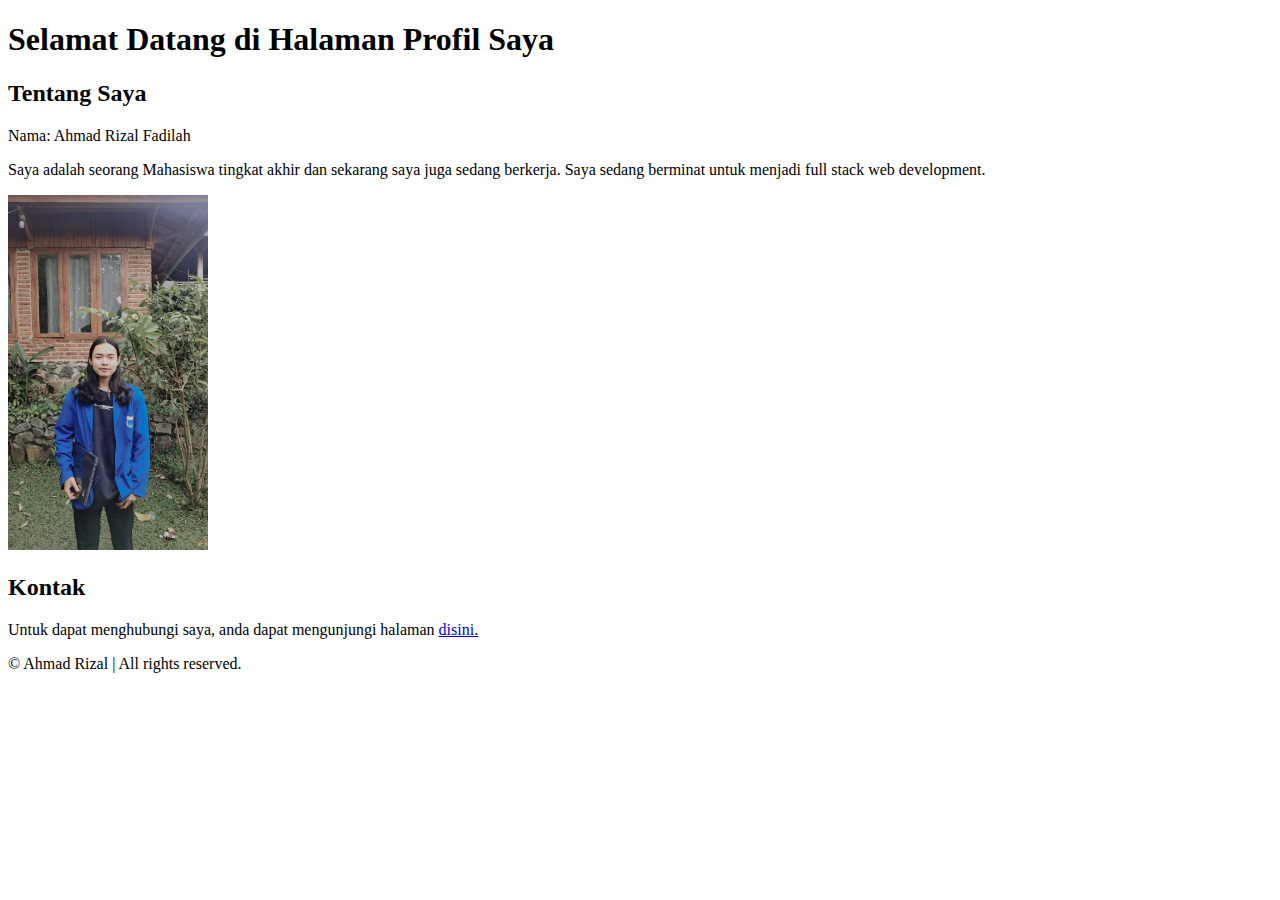
==== index.html @ 11ec41e2 "menambahkan index.html" ====
<!DOCTYPE html>
<html lang="id">
  <head>
    <meta charset="UTF-8" />
    <meta name="viewport" content="width=device-width, initial-scale=1.0" />
    <title>Profil Saya</title>
  </head>
  <body>
    <header>
      <h1>Selamat Datang di Halaman Profil Saya</h1>
    </header>
    <main>
      <section>
        <h2>Tentang Saya</h2>
        <p>Nama: Ahmad Rizal Fadilah</p>
        <p>
          Saya adalah seorang Mahasiswa tingkat akhir dan sekarang saya juga
          sedang berkerja. Saya sedang berminat untuk menjadi full stack web
          development.
        </p>
        <img src="assets/1.jpeg" alt="Foto Diri" width="200px" height="auto" />
      </section>
      <section>
        <h2>Kontak</h2>
        <p>
          Untuk dapat menghubungi saya, anda dapat mengunjungi halaman
          <a href="contact.html">disini.</a>
        </p>
      </section>
    </main>
    <footer>
      <p>&copy; Ahmad Rizal | All rights reserved.</p>
    </footer>
  </body>
</html>
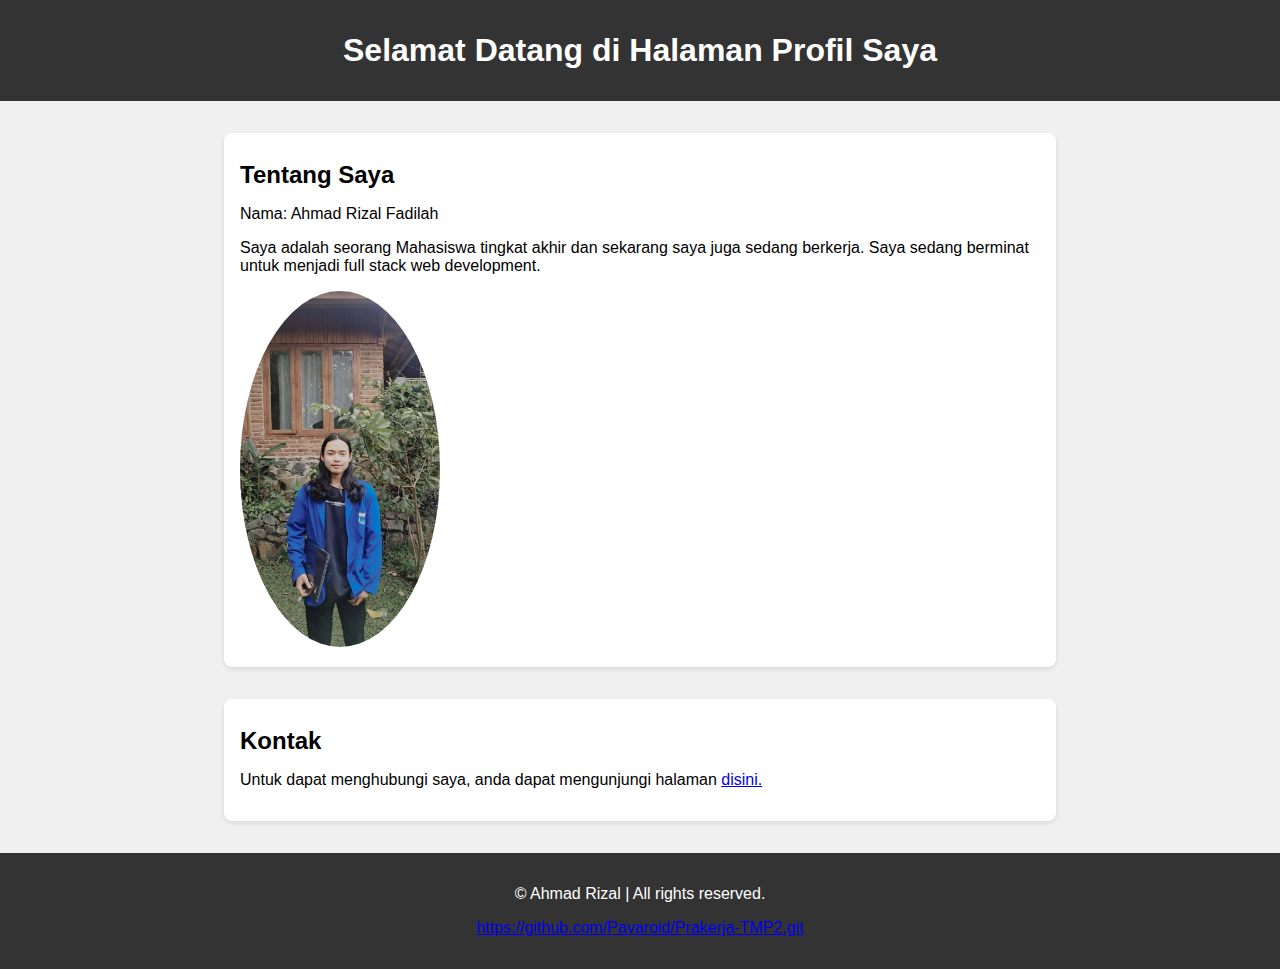
==== commit 34df72c1: "Commit awal dengan HTML dan CSS" ====
--- a/index.html
+++ b/index.html
@@ -4,6 +4,7 @@
     <meta charset="UTF-8" />
     <meta name="viewport" content="width=device-width, initial-scale=1.0" />
     <title>Profil Saya</title>
+    <link rel="stylesheet" href="style.css">
   </head>
   <body>
     <header>
@@ -18,7 +19,7 @@
           sedang berkerja. Saya sedang berminat untuk menjadi full stack web
           development.
         </p>
-        <img src="assets/1.jpeg" alt="Foto Diri" width="200px" height="auto" />
+        <img src="assets/1.jpeg" alt="Foto Diri" width="200px" height="auto" class="profile-pic" />
       </section>
       <section>
         <h2>Kontak</h2>
@@ -30,6 +31,11 @@
     </main>
     <footer>
       <p>&copy; Ahmad Rizal | All rights reserved.</p>
+      <p>
+        <a href="https://github.com/Pavaroid/Prakerja-TMP2.git"
+          >https://github.com/Pavaroid/Prakerja-TMP2.git</a
+        >
+      </p>
     </footer>
   </body>
 </html>
--- a/style.css
+++ b/style.css
@@ -0,0 +1,112 @@
+/* Gaya Umum */
+body {
+  font-family: Arial, sans-serif;
+  margin: 0;
+  padding: 0;
+  background-color: #f0f0f0;
+}
+
+header {
+  background-color: #333;
+  color: #fff;
+  padding: 1em 0;
+  text-align: center;
+}
+
+h1,
+h2 {
+  margin: 0.5em 0;
+}
+
+/* Tata Letak */
+main {
+  display: flex;
+  flex-direction: column;
+  align-items: center;
+  padding: 1em;
+}
+
+section {
+  background-color: #fff;
+  border-radius: 8px;
+  -webkit-border-radius: 8px;
+  -moz-border-radius: 8px;
+  -ms-border-radius: 8px;
+  -o-border-radius: 8px;
+  box-shadow: 0 2px 4px rgba(0, 0, 0, 0.1);
+  margin: 1em 0;
+  padding: 1em;
+  width: 80%;
+  max-width: 800px;
+}
+
+.profile-pic {
+  width: 200px;
+  height: auto;
+  border-radius: 50%;
+  -webkit-border-radius: 50%;
+  -moz-border-radius: 50%;
+  -ms-border-radius: 50%;
+  -o-border-radius: 50%;
+}
+
+.section h2 {
+  background-color: #fff;
+  border-radius: 8px;
+  -webkit-border-radius: 8px;
+  -moz-border-radius: 8px;
+  -ms-border-radius: 8px;
+  -o-border-radius: 8px;
+  box-shadow: 0 2px 4px rgba(0, 0, 0, 0.1);
+  margin: 1em 0;
+  padding: 1em;
+  width: 80%;
+  max-width: 800px;
+}
+
+/* Gaya Formulir */
+.form-input {
+  width: 100%;
+  padding: 0.5em;
+  margin: 0.5em 0;
+  border: 1px solid #ccc;
+  border-radius: 4px;
+  -webkit-border-radius: 4px;
+  -moz-border-radius: 4px;
+  -ms-border-radius: 4px;
+  -o-border-radius: 4px;
+}
+
+.form-submit {
+  background-color: #333;
+  color: #fff;
+  padding: 0.5em 1em;
+  border: none;
+  border-radius: 4px;
+  -webkit-border-radius: 4px;
+  -moz-border-radius: 4px;
+  -ms-border-radius: 4px;
+  -o-border-radius: 4px;
+  cursor: pointer;
+}
+
+.form-submit:hover {
+  background-color: #555;
+  transition: background-color 0.3s ease;
+  -webkit-transition: background-color 0.3s ease;
+  -moz-transition: background-color 0.3s ease;
+  -ms-transition: background-color 0.3s ease;
+  -o-transition: background-color 0.3s ease;
+}
+
+/* Gaya Footer */
+footer {
+  background-color: #333;
+  color: #fff;
+  text-align: center;
+  padding: 1em 0;
+  position: relative;
+  width: 100%;
+  bottom: 0;
+  left: 0;
+}
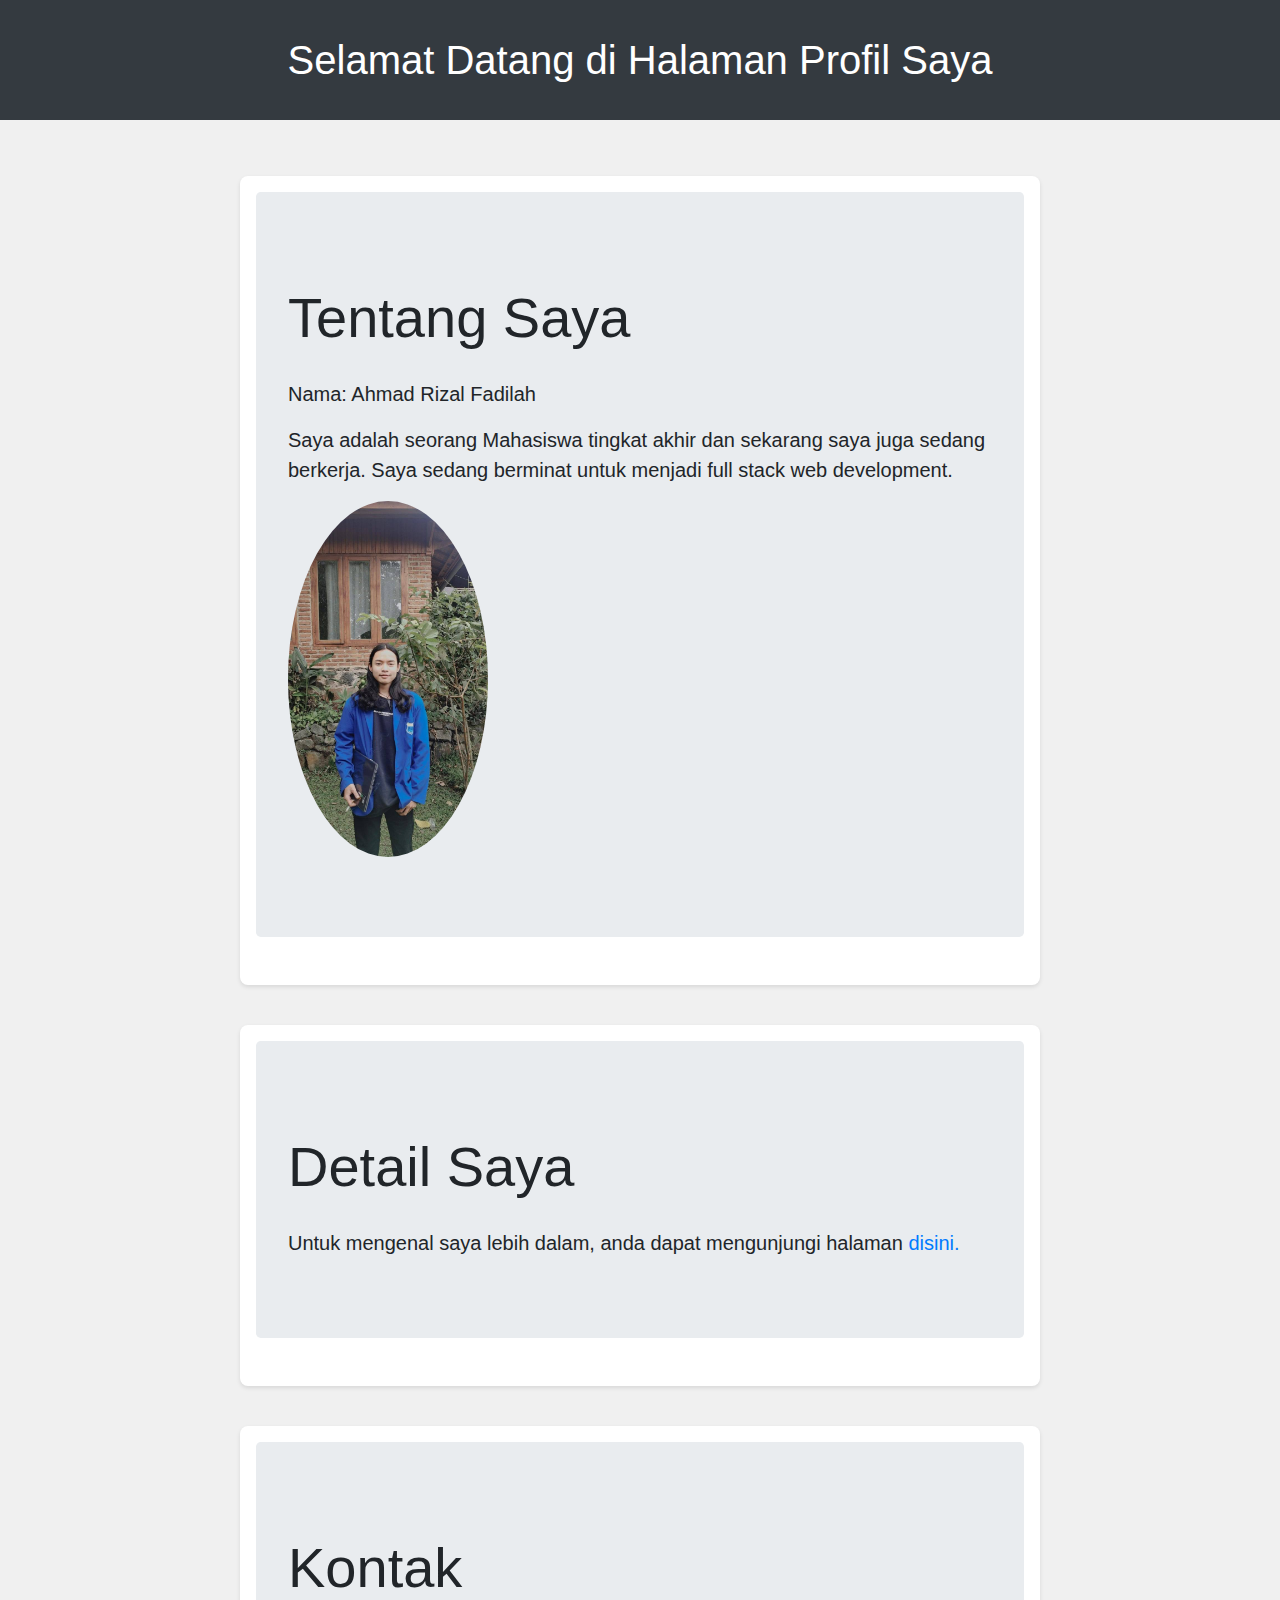
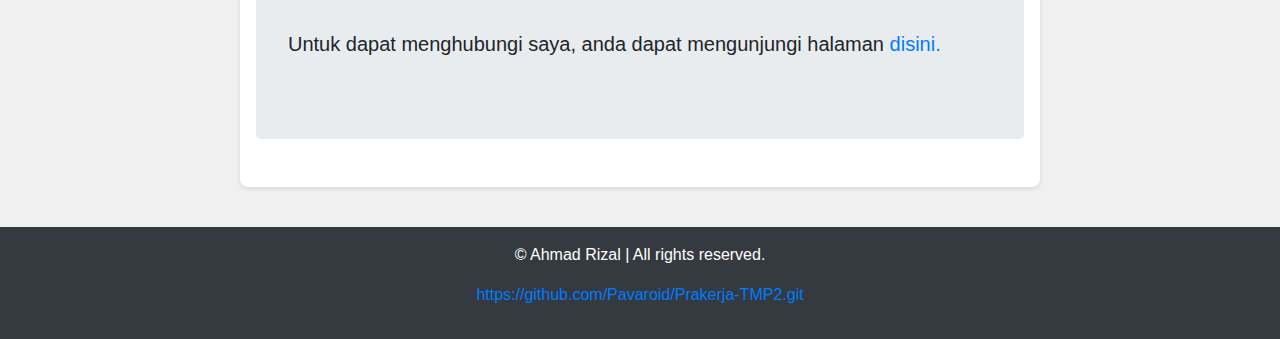
==== commit 519deb2c: "Integrasi Bootstrap dan peningkatan tampilan" ====
--- a/index.html
+++ b/index.html
@@ -4,38 +4,68 @@
     <meta charset="UTF-8" />
     <meta name="viewport" content="width=device-width, initial-scale=1.0" />
     <title>Profil Saya</title>
-    <link rel="stylesheet" href="style.css">
+    <link
+      rel="stylesheet"
+      href="https://stackpath.bootstrapcdn.com/bootstrap/4.5.2/css/bootstrap.min.css"
+    />
+    <link rel="stylesheet" href="style.css" />
   </head>
   <body>
-    <header>
+    <header class="bg-dark text-white text-center py-3">
       <h1>Selamat Datang di Halaman Profil Saya</h1>
     </header>
-    <main>
-      <section>
-        <h2>Tentang Saya</h2>
-        <p>Nama: Ahmad Rizal Fadilah</p>
-        <p>
-          Saya adalah seorang Mahasiswa tingkat akhir dan sekarang saya juga
-          sedang berkerja. Saya sedang berminat untuk menjadi full stack web
-          development.
-        </p>
-        <img src="assets/1.jpeg" alt="Foto Diri" width="200px" height="auto" class="profile-pic" />
+    <main class="container mt-4">
+      <section id="about-me" class="mb-4">
+        <div class="jumbotron">
+          <h2 class="display-4">Tentang Saya</h2>
+          <p class="lead">Nama: Ahmad Rizal Fadilah</p>
+          <p class="lead">
+            Saya adalah seorang Mahasiswa tingkat akhir dan sekarang saya juga
+            sedang berkerja. Saya sedang berminat untuk menjadi full stack web
+            development.
+          </p>
+          <img
+            src="assets/1.jpeg"
+            alt="Foto Diri"
+            width="200px"
+            height="auto"
+            class="img-fluid rounded-circle mb-3"
+          />
+        </div>
       </section>
-      <section>
-        <h2>Kontak</h2>
-        <p>
-          Untuk dapat menghubungi saya, anda dapat mengunjungi halaman
-          <a href="contact.html">disini.</a>
-        </p>
+
+      <section id="detail-me" class="mb-4">
+        <div class="jumbotron">
+          <h2 class="display-4">Detail Saya</h2>
+          <p class="lead">
+            Untuk mengenal saya lebih dalam, anda dapat mengunjungi halaman
+            <a href="detail.html">disini.</a>
+          </p>
+        </div>
+      </section>
+
+      <section id="contact-me" class="mb-4">
+        <div class="jumbotron">
+          <h2 class="display-4">Kontak</h2>
+          <p class="lead">
+            Untuk dapat menghubungi saya, anda dapat mengunjungi halaman
+            <a href="contact.html">disini.</a>
+          </p>
+        </div>
       </section>
     </main>
-    <footer>
+    <footer class="bg-dark text-white text-center py-3">
       <p>&copy; Ahmad Rizal | All rights reserved.</p>
       <p>
         <a href="https://github.com/Pavaroid/Prakerja-TMP2.git"
           >https://github.com/Pavaroid/Prakerja-TMP2.git</a
         >
       </p>
+
+      <!-- Content goes here -->
+      <script src="https://code.jquery.com/jquery-3.5.1.slim.min.js"></script>
+      <script src="https://cdn.jsdelivr.net./npm/@popperjs/core@2.9.3/dist/umd/popper.min.js"></script>
+      <script src="https://stackpath.bootstrapcdn.com/bootstrap/4.5.2/js/bootstrap.min.js"></script>
     </footer>
   </body>
 </html>
--- a/style.css
+++ b/style.css
@@ -65,7 +65,7 @@
 }
 
 /* Gaya Formulir */
-.form-input {
+.form-group {
   width: 100%;
   padding: 0.5em;
   margin: 0.5em 0;
@@ -99,6 +99,26 @@
   -o-transition: background-color 0.3s ease;
 }
 
+.form-control:hover {
+  border-color: #0056b3;
+}
+
+.form-control:focus {
+  border-color: #0056b3;
+  box-shadow: 0 0 5px rgba(0, 86, 179, 0.5);
+}
+
+.btn-primary {
+  transition: background-color 0.3s ease;
+  -webkit-transition: background-color 0.3s ease;
+  -moz-transition: background-color 0.3s ease;
+  -ms-transition: background-color 0.3s ease;
+  -o-transition: background-color 0.3s ease;
+}
+
+.btn-primary:hover {
+  background-color: #004a99;
+}
 /* Gaya Footer */
 footer {
   background-color: #333;
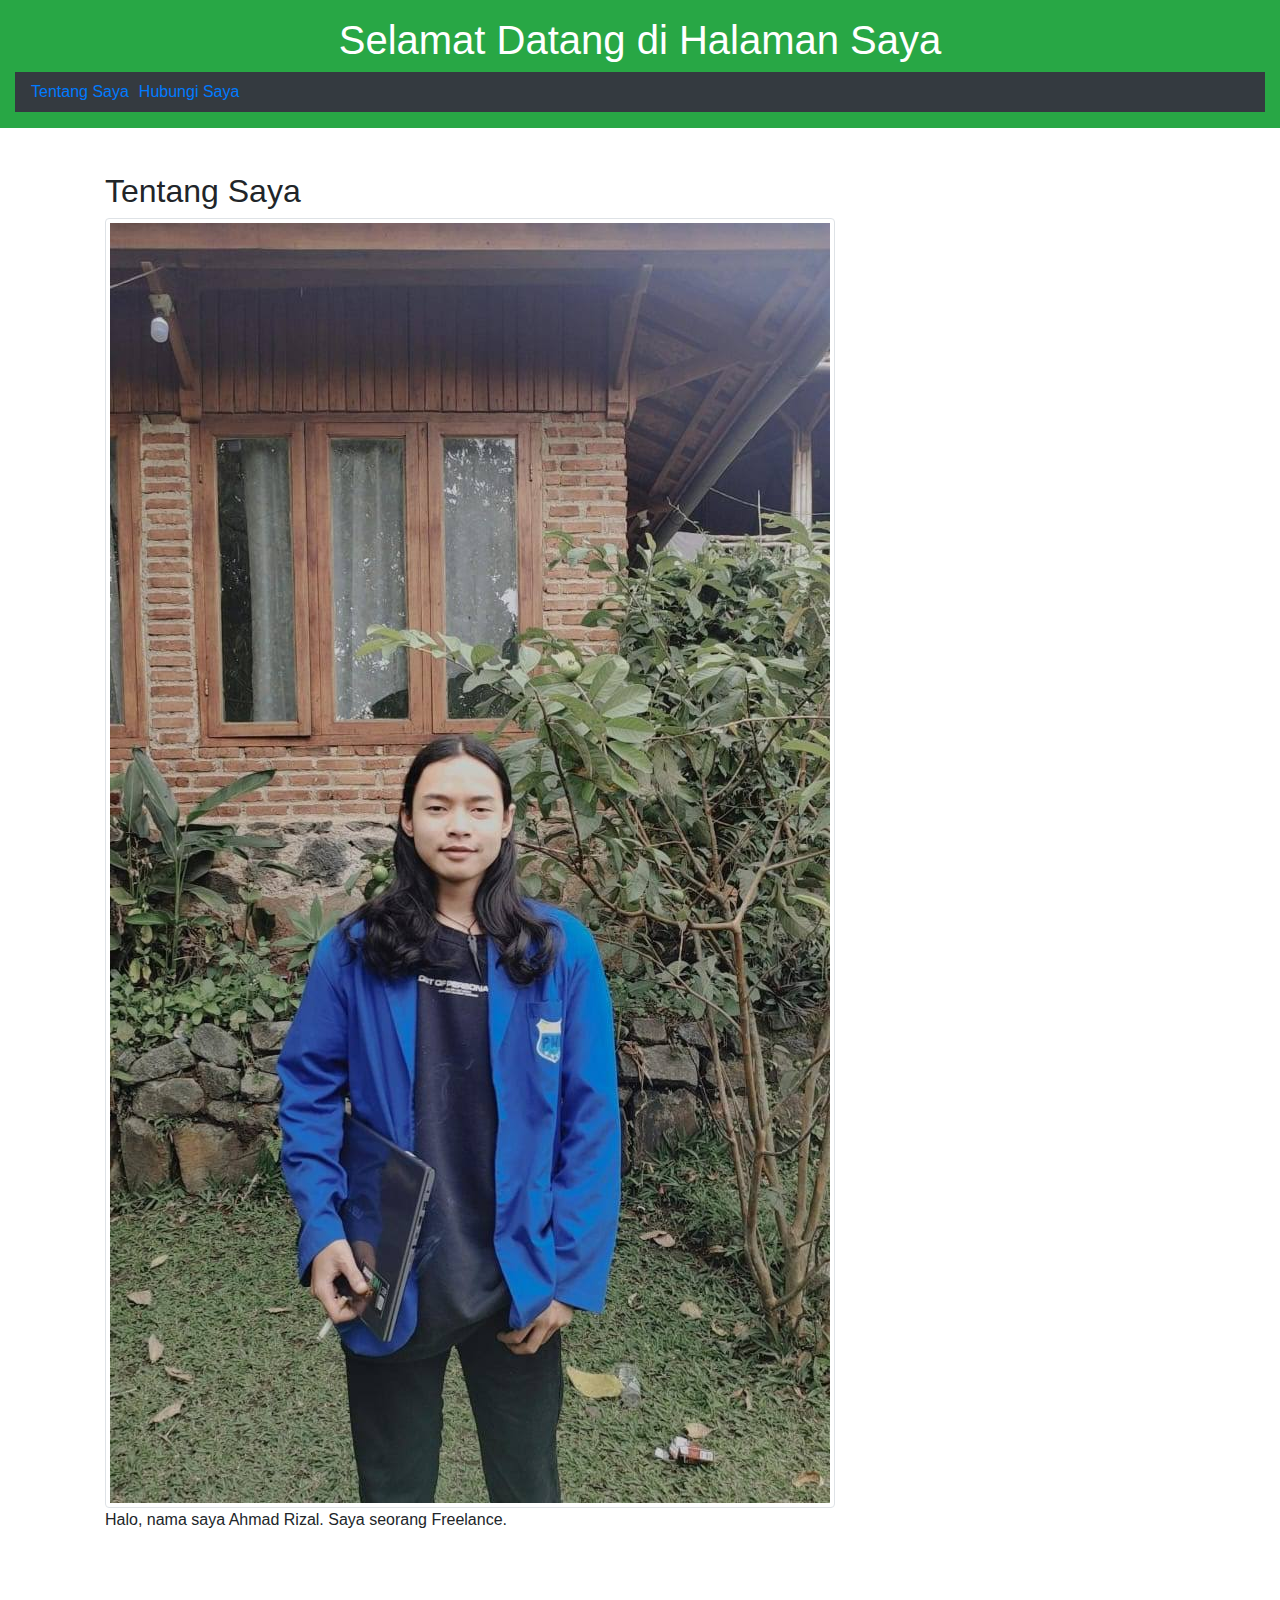
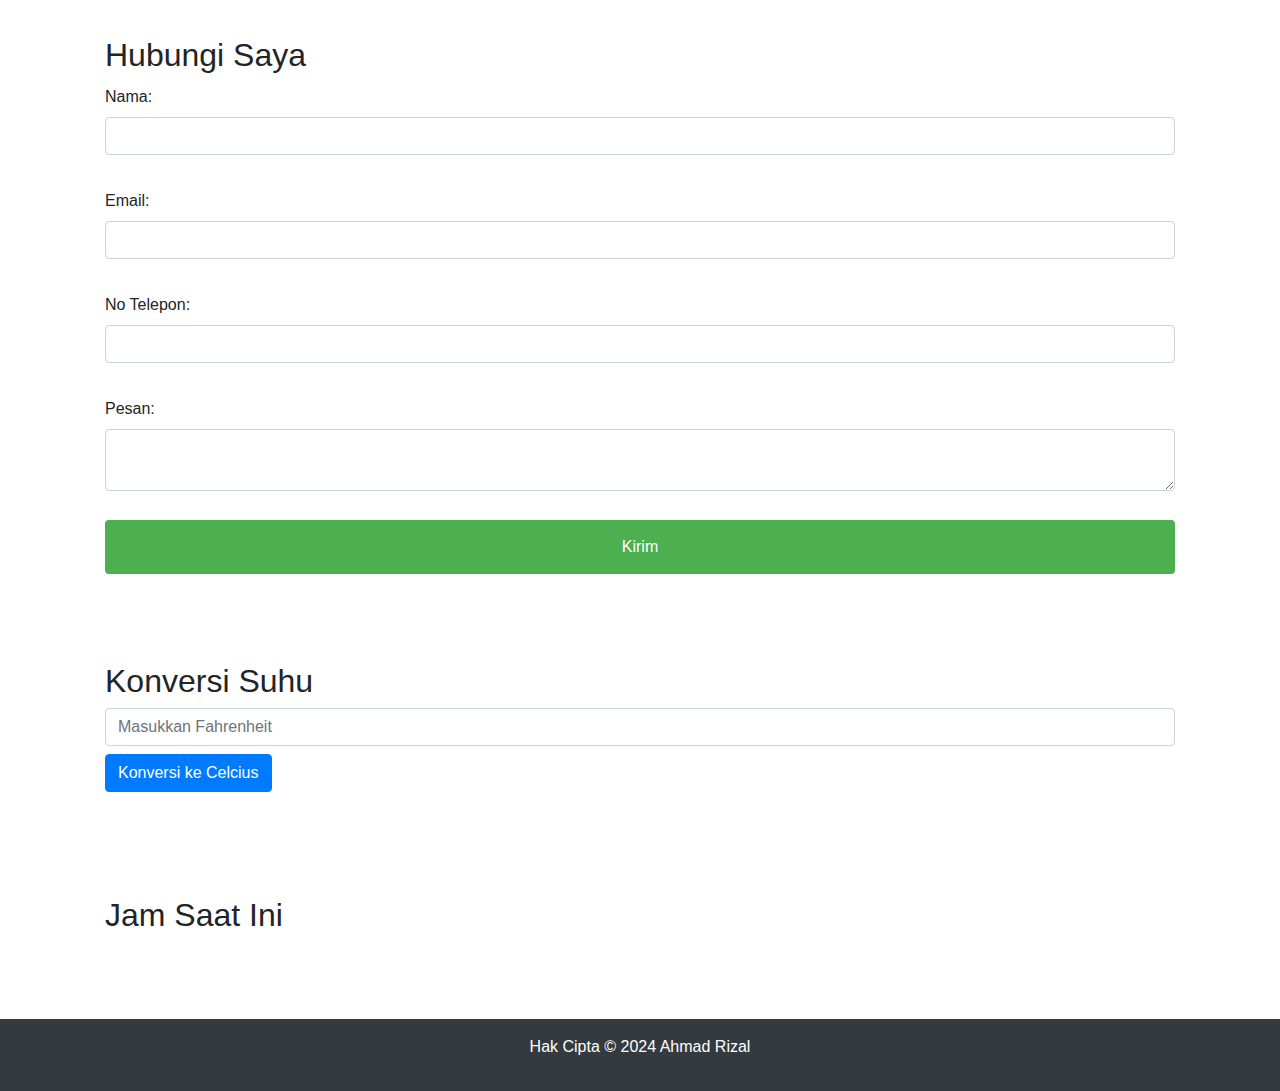
==== commit fad8001c: "menambahkan keseluruhan" ====
--- a/index.html
+++ b/index.html
@@ -1,71 +1,102 @@
 <!DOCTYPE html>
-<html lang="id">
+<html lang="en">
   <head>
     <meta charset="UTF-8" />
     <meta name="viewport" content="width=device-width, initial-scale=1.0" />
-    <title>Profil Saya</title>
+    <title>Portofolio Saya</title>
     <link
+      href="https://maxcdn.bootstrapcdn.com/bootstrap/4.5.2/css/bootstrap.min.css"
       rel="stylesheet"
-      href="https://stackpath.bootstrapcdn.com/bootstrap/4.5.2/css/bootstrap.min.css"
     />
     <link rel="stylesheet" href="style.css" />
   </head>
   <body>
-    <header class="bg-dark text-white text-center py-3">
-      <h1>Selamat Datang di Halaman Profil Saya</h1>
+    <header class="bg-success text-white text-center py-3">
+      <h1>Selamat Datang di Halaman Saya</h1>
+      <nav class="navbar navbar-expand-sm bg-dark navbar-dark">
+        <ul class="navbar-nav">
+          <li class="nav-item"><a href="#about">Tentang Saya</a></li>
+          <li class="nav-item"><a href="#contact">Hubungi Saya</a></li>
+        </ul>
+      </nav>
     </header>
+
     <main class="container mt-4">
-      <section id="about-me" class="mb-4">
-        <div class="jumbotron">
-          <h2 class="display-4">Tentang Saya</h2>
-          <p class="lead">Nama: Ahmad Rizal Fadilah</p>
-          <p class="lead">
-            Saya adalah seorang Mahasiswa tingkat akhir dan sekarang saya juga
-            sedang berkerja. Saya sedang berminat untuk menjadi full stack web
-            development.
-          </p>
-          <img
-            src="assets/1.jpeg"
-            alt="Foto Diri"
-            width="200px"
-            height="auto"
-            class="img-fluid rounded-circle mb-3"
-          />
-        </div>
+      <section id="about" class="mb-5">
+        <h2>Tentang Saya</h2>
+        <img src="assets/1.jpeg" alt="Foto Diri" class="img-thumbnail" />
+        <p>Halo, nama saya Ahmad Rizal. Saya seorang Freelance.</p>
       </section>
 
-      <section id="detail-me" class="mb-4">
-        <div class="jumbotron">
-          <h2 class="display-4">Detail Saya</h2>
-          <p class="lead">
-            Untuk mengenal saya lebih dalam, anda dapat mengunjungi halaman
-            <a href="detail.html">disini.</a>
-          </p>
-        </div>
+      <section id="contact">
+        <h2>Hubungi Saya</h2>
+        <form action="your-form-handler.php" method="post">
+          <label for="name">Nama:</label>
+          <input
+            type="text"
+            id="name"
+            name="name"
+            class="form-control"
+            required
+          /><br />
+
+          <label for="email">Email:</label>
+          <input
+            type="email"
+            id="email"
+            name="email"
+            class="form-control"
+            required
+          /><br />
+
+          <label for="phone">No Telepon:</label>
+          <input
+            type="tel"
+            id="phone"
+            name="phone"
+            class="form-control"
+            required
+          /><br />
+
+          <label for="message">Pesan:</label>
+          <textarea
+            id="message"
+            name="message"
+            class="form-control"
+            required
+          ></textarea
+          ><br />
+
+          <input type="submit" value="Kirim" class="btn btn-success" />
+        </form>
       </section>
 
-      <section id="contact-me" class="mb-4">
-        <div class="jumbotron">
-          <h2 class="display-4">Kontak</h2>
-          <p class="lead">
-            Untuk dapat menghubungi saya, anda dapat mengunjungi halaman
-            <a href="contact.html">disini.</a>
-          </p>
-        </div>
+      <section id="temperature-conversion" class="my-5">
+        <h2>Konversi Suhu</h2>
+        <input
+          type="number"
+          id="fahrenheit"
+          placeholder="Masukkan Fahrenheit"
+          class="form-control"
+        />
+        <button onclick="convertTemperature()" class="btn btn-primary mt-2">
+          Konversi ke Celcius
+        </button>
+        <p id="celsius"></p>
+      </section>
+
+      <section id="clock-section" class="my-5">
+        <h2>Jam Saat Ini</h2>
+        <p id="clock"></p>
       </section>
     </main>
+
     <footer class="bg-dark text-white text-center py-3">
-      <p>&copy; Ahmad Rizal | All rights reserved.</p>
-      <p>
-        <a href="https://github.com/Pavaroid/Prakerja-TMP2.git"
-          >https://github.com/Pavaroid/Prakerja-TMP2.git</a
-        >
-      </p>
+      <p>Hak Cipta &copy; 2024 Ahmad Rizal</p>
+    </footer>
 
-      <!-- Content goes here -->
-      <script src="https://code.jquery.com/jquery-3.5.1.slim.min.js"></script>
-      <script src="https://cdn.jsdelivr.net./npm/@popperjs/core@2.9.3/dist/umd/popper.min.js"></script>
-      <script src="https://stackpath.bootstrapcdn.com/bootstrap/4.5.2/js/bootstrap.min.js"></script>
-    </footer>
+    <script src="https://ajax.googleapis.com/ajax/libs/jquery/3.5.1/jquery.min.js"></script>
+    <script src="https://cdnjs.cloudflare.com/ajax/libs/popper.js/1.16.0/umd/popper.min.js"></script>
+    <script src="https://maxcdn.bootstrapcdn.com/bootstrap/4.5.2/js/bootstrap.min.js"></script>
   </body>
 </html>
--- a/style.css
+++ b/style.css
@@ -1,132 +1,56 @@
-/* Gaya Umum */
 body {
   font-family: Arial, sans-serif;
   margin: 0;
   padding: 0;
-  background-color: #f0f0f0;
 }
 
 header {
-  background-color: #333;
-  color: #fff;
-  padding: 1em 0;
+  background-color: #4CAF50;
+  color: white;
+  padding: 15px;
   text-align: center;
 }
 
-h1,
-h2 {
-  margin: 0.5em 0;
+nav ul {
+  list-style-type: none;
+  padding: 0;
 }
 
-/* Tata Letak */
-main {
-  display: flex;
-  flex-direction: column;
-  align-items: center;
-  padding: 1em;
+nav ul li {
+  display: inline;
+  margin-right: 10px;
 }
 
 section {
-  background-color: #fff;
-  border-radius: 8px;
-  -webkit-border-radius: 8px;
-  -moz-border-radius: 8px;
-  -ms-border-radius: 8px;
-  -o-border-radius: 8px;
-  box-shadow: 0 2px 4px rgba(0, 0, 0, 0.1);
-  margin: 1em 0;
-  padding: 1em;
-  width: 80%;
-  max-width: 800px;
+  padding: 20px;
 }
 
-.profile-pic {
-  width: 200px;
-  height: auto;
-  border-radius: 50%;
-  -webkit-border-radius: 50%;
-  -moz-border-radius: 50%;
-  -ms-border-radius: 50%;
-  -o-border-radius: 50%;
+form label {
+  display: block;
+  margin-top: 10px;
 }
 
-.section h2 {
-  background-color: #fff;
-  border-radius: 8px;
-  -webkit-border-radius: 8px;
-  -moz-border-radius: 8px;
-  -ms-border-radius: 8px;
-  -o-border-radius: 8px;
-  box-shadow: 0 2px 4px rgba(0, 0, 0, 0.1);
-  margin: 1em 0;
-  padding: 1em;
-  width: 80%;
-  max-width: 800px;
+form input, form textarea {
+  width: 100%;
+  padding: 10px;
+  margin-top: 5px;
 }
 
-/* Gaya Formulir */
-.form-group {
-  width: 100%;
-  padding: 0.5em;
-  margin: 0.5em 0;
-  border: 1px solid #ccc;
-  border-radius: 4px;
-  -webkit-border-radius: 4px;
-  -moz-border-radius: 4px;
-  -ms-border-radius: 4px;
-  -o-border-radius: 4px;
-}
-
-.form-submit {
-  background-color: #333;
-  color: #fff;
-  padding: 0.5em 1em;
+form input[type="submit"] {
+  background-color: #4CAF50;
+  color: white;
   border: none;
-  border-radius: 4px;
-  -webkit-border-radius: 4px;
-  -moz-border-radius: 4px;
-  -ms-border-radius: 4px;
-  -o-border-radius: 4px;
+  padding: 15px;
   cursor: pointer;
 }
 
-.form-submit:hover {
-  background-color: #555;
-  transition: background-color 0.3s ease;
-  -webkit-transition: background-color 0.3s ease;
-  -moz-transition: background-color 0.3s ease;
-  -ms-transition: background-color 0.3s ease;
-  -o-transition: background-color 0.3s ease;
+form input[type="submit"]:hover {
+  background-color: #45a049;
 }
 
-.form-control:hover {
-  border-color: #0056b3;
+@media (max-width: 600px) {
+  nav ul li {
+      display: block;
+      margin-right: 0;
+  }
 }
-
-.form-control:focus {
-  border-color: #0056b3;
-  box-shadow: 0 0 5px rgba(0, 86, 179, 0.5);
-}
-
-.btn-primary {
-  transition: background-color 0.3s ease;
-  -webkit-transition: background-color 0.3s ease;
-  -moz-transition: background-color 0.3s ease;
-  -ms-transition: background-color 0.3s ease;
-  -o-transition: background-color 0.3s ease;
-}
-
-.btn-primary:hover {
-  background-color: #004a99;
-}
-/* Gaya Footer */
-footer {
-  background-color: #333;
-  color: #fff;
-  text-align: center;
-  padding: 1em 0;
-  position: relative;
-  width: 100%;
-  bottom: 0;
-  left: 0;
-}
